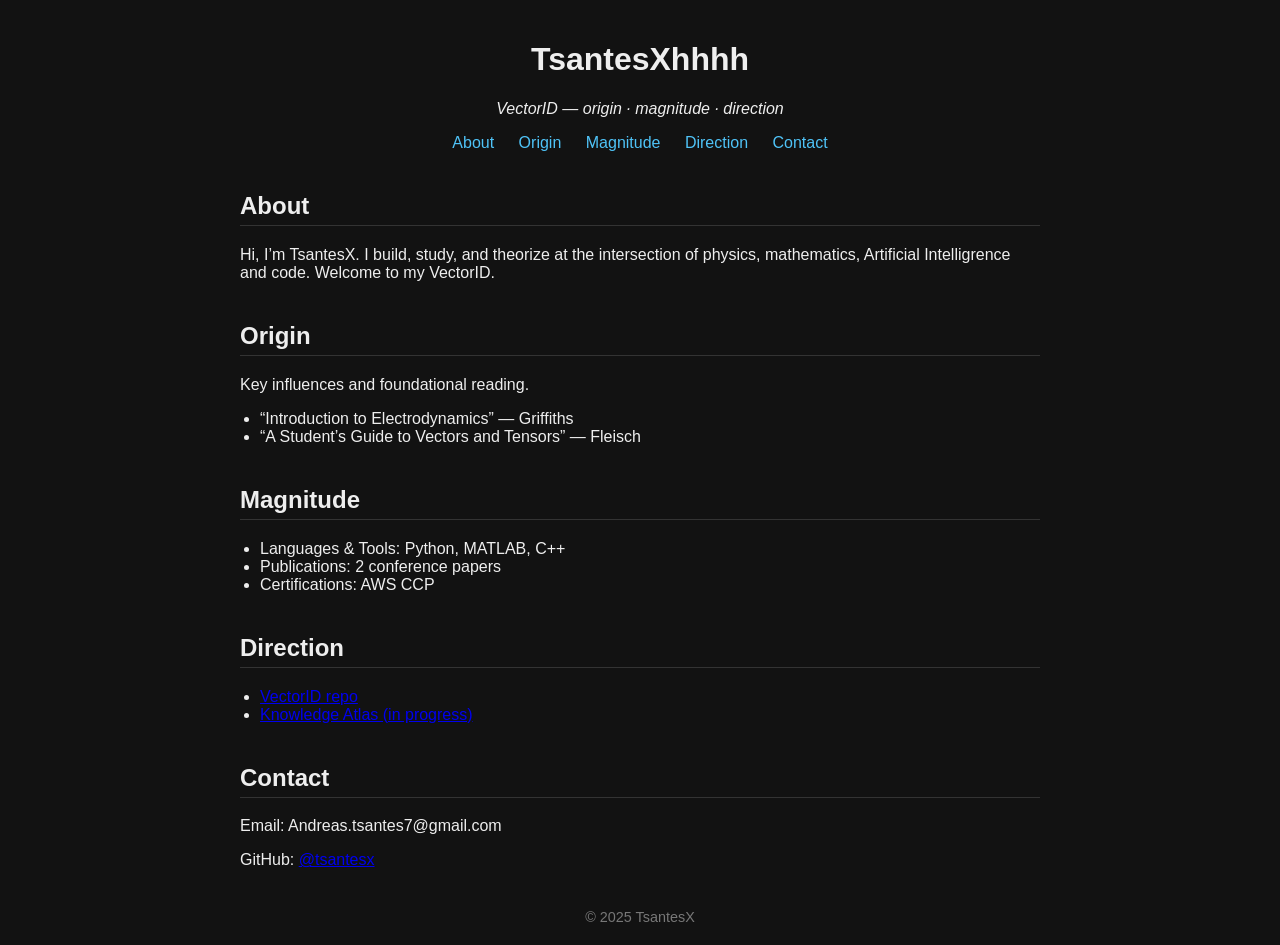
==== index.html @ 1da0ccea "Update favicon and icons" ====
<!DOCTYPE html>
<html lang="en">
<head>
  <meta charset="UTF-8" />
  <meta name="viewport" content="width=device-width,initial-scale=1"/>
  <title>My Korean Learning</title>
  <!-- Favicon & Touch Icons -->
  <!-- Standard 16 × 16 favicon (works for Safari tab) -->
  <link rel="icon" type="image/png" sizes="16x16" href="media/icons/favicon-16x16.png" />
  <!-- 32 × 32 fallback for other browsers -->
  <link rel="icon" type="image/png" sizes="32x32" href="media/icons/favicon-32x32.png" />
  <!-- High‑resolution favicon for Chrome/Android -->
  <link rel="icon" type="image/png" sizes="192x192" href="media/icons/android-chrome-192x192.png" />
  <!-- Apple touch icon (iOS / Safari bookmarks / macOS favourites) -->
  <link rel="apple-touch-icon" sizes="180x180" href="media/icons/apple-touch-icon.png" />
  <style>
    body { margin:0; font-family:sans-serif; background:#121212; color:#eee; }
    .container { max-width:800px; margin:auto; padding:20px; }
    header { text-align:center; margin-bottom:40px; }
    header img { width:150px; height:150px; border-radius:50%; }
    nav a { margin:0 10px; color:#4fc3f7; text-decoration:none; }
    section { margin-bottom:40px; }
    section h2 { border-bottom:1px solid #333; padding-bottom:5px; }
    ul { padding-left:20px; }
    footer { text-align:center; font-size:0.9em; color:#777; margin-top:40px; }
  </style>
</head>
<body>
  <div class="container">
    <header>
      
      <h1>TsantesXhhhh</h1>
      <p><em>VectorID — origin · magnitude · direction</em></p>
      <nav>
        <a href="#about">About</a>
        <a href="#origin">Origin</a>
        <a href="#magnitude">Magnitude</a>
        <a href="#direction">Direction</a>
        <a href="#contact">Contact</a>
      </nav>
    </header>

    <section id="about">
      <h2>About</h2>
      <p>Hi, I’m TsantesX. I build, study, and theorize at the intersection of physics, mathematics, Artificial Intelligrence and code. Welcome to my VectorID.</p>
    </section>

    <section id="origin">
      <h2>Origin</h2>
      <p>Key influences and foundational reading.</p>
      <ul>
        <li>“Introduction to Electrodynamics” — Griffiths</li>
        <li>“A Student’s Guide to Vectors and Tensors” — Fleisch</li>
        <!-- add more as you wish -->
      </ul>
    </section>

    <section id="magnitude">
      <h2>Magnitude</h2>
      <ul>
        <li>Languages & Tools: Python, MATLAB, C++</li>
        <li>Publications: 2 conference papers</li>
        <li>Certifications: AWS CCP</li>
        <!-- add more as you build -->
      </ul>
    </section>

    <section id="direction">
      <h2>Direction</h2>
      <ul>
        <li><a href="https://github.com/tsantesx/VectorID">VectorID repo</a></li>
        <li><a href="https://github.com/tsantesx/Knowledge-Atlas">Knowledge Atlas (in progress)</a></li>
        <!-- add more links -->
      </ul>
    </section>

    <section id="contact">
      <h2>Contact</h2>
      <p>Email: Andreas.tsantes7@gmail.com</p>
      <p>GitHub: <a href="https://github.com/tsantesx">@tsantesx</a></p>
    </section>

    <footer>
      &copy; 2025 TsantesX
    </footer>
  </div>
</body>
</html>
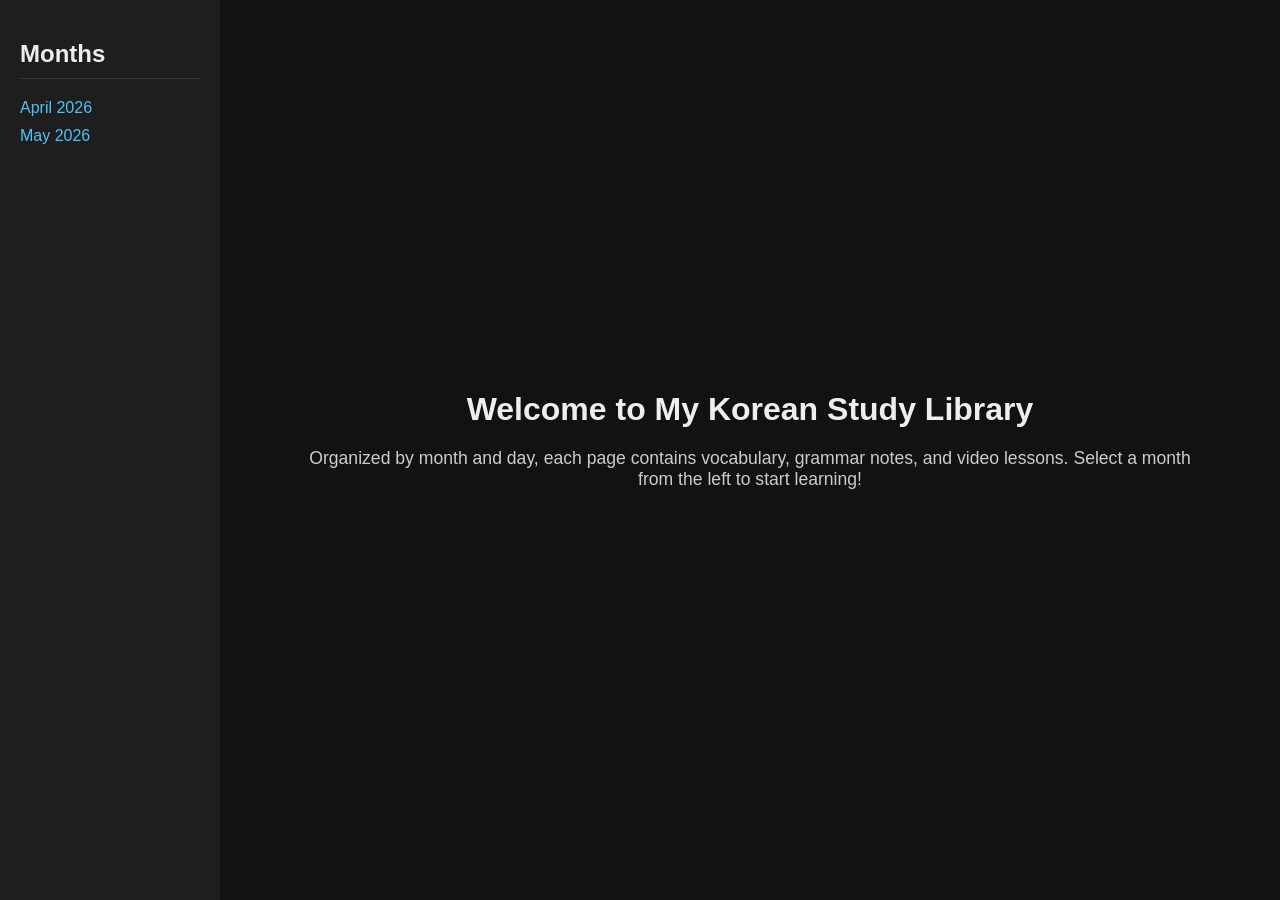
==== commit 872b5323: "update" ====
--- a/index.html
+++ b/index.html
@@ -3,86 +3,36 @@
 <head>
   <meta charset="UTF-8" />
   <meta name="viewport" content="width=device-width,initial-scale=1"/>
-  <title>My Korean Learning</title>
+  <title>My Korean Study Library</title>
   <!-- Favicon & Touch Icons -->
-  <!-- Standard 16 × 16 favicon (works for Safari tab) -->
   <link rel="icon" type="image/png" sizes="16x16" href="media/icons/favicon-16x16.png" />
-  <!-- 32 × 32 fallback for other browsers -->
   <link rel="icon" type="image/png" sizes="32x32" href="media/icons/favicon-32x32.png" />
-  <!-- High‑resolution favicon for Chrome/Android -->
   <link rel="icon" type="image/png" sizes="192x192" href="media/icons/android-chrome-192x192.png" />
-  <!-- Apple touch icon (iOS / Safari bookmarks / macOS favourites) -->
   <link rel="apple-touch-icon" sizes="180x180" href="media/icons/apple-touch-icon.png" />
+  <link rel="stylesheet" href="css/style.css">
+  <link rel="stylesheet" href="css/sidebar.css">
   <style>
-    body { margin:0; font-family:sans-serif; background:#121212; color:#eee; }
-    .container { max-width:800px; margin:auto; padding:20px; }
-    header { text-align:center; margin-bottom:40px; }
-    header img { width:150px; height:150px; border-radius:50%; }
-    nav a { margin:0 10px; color:#4fc3f7; text-decoration:none; }
-    section { margin-bottom:40px; }
-    section h2 { border-bottom:1px solid #333; padding-bottom:5px; }
-    ul { padding-left:20px; }
-    footer { text-align:center; font-size:0.9em; color:#777; margin-top:40px; }
+    body { margin:0; font-family:sans-serif; display:flex; min-height:100vh; background:#121212; color:#eee; }
+    nav.sidebar { width:220px; background:#1e1e1e; padding:20px; box-sizing:border-box; flex-shrink:0; height:100vh; overflow-y:auto; }
+    nav.sidebar h2 { border-bottom:1px solid #333; padding-bottom:10px; }
+    nav.sidebar a { display:block; color:#4fc3f7; text-decoration:none; margin:10px 0; }
+    nav.sidebar a:hover { text-decoration:underline; }
+    main.container { flex:1; padding:40px; max-width:900px; margin:auto; }
+    main.container h1 { text-align:center; margin-bottom:20px; }
+    main.container p { text-align:center; margin-bottom:40px; font-size:1.1em; color:#ccc; }
   </style>
 </head>
 <body>
-  <div class="container">
-    <header>
-      
-      <h1>TsantesXhhhh</h1>
-      <p><em>VectorID — origin · magnitude · direction</em></p>
-      <nav>
-        <a href="#about">About</a>
-        <a href="#origin">Origin</a>
-        <a href="#magnitude">Magnitude</a>
-        <a href="#direction">Direction</a>
-        <a href="#contact">Contact</a>
-      </nav>
-    </header>
+  <nav class="sidebar">
+    <h2>Months</h2>
+    <a href="lessons/2026-04/day01.html">April 2026</a>
+    <a href="lessons/2026-05/day01.html">May 2026</a>
+    <!-- add more months as you create them -->
+  </nav>
 
-    <section id="about">
-      <h2>About</h2>
-      <p>Hi, I’m TsantesX. I build, study, and theorize at the intersection of physics, mathematics, Artificial Intelligrence and code. Welcome to my VectorID.</p>
-    </section>
-
-    <section id="origin">
-      <h2>Origin</h2>
-      <p>Key influences and foundational reading.</p>
-      <ul>
-        <li>“Introduction to Electrodynamics” — Griffiths</li>
-        <li>“A Student’s Guide to Vectors and Tensors” — Fleisch</li>
-        <!-- add more as you wish -->
-      </ul>
-    </section>
-
-    <section id="magnitude">
-      <h2>Magnitude</h2>
-      <ul>
-        <li>Languages & Tools: Python, MATLAB, C++</li>
-        <li>Publications: 2 conference papers</li>
-        <li>Certifications: AWS CCP</li>
-        <!-- add more as you build -->
-      </ul>
-    </section>
-
-    <section id="direction">
-      <h2>Direction</h2>
-      <ul>
-        <li><a href="https://github.com/tsantesx/VectorID">VectorID repo</a></li>
-        <li><a href="https://github.com/tsantesx/Knowledge-Atlas">Knowledge Atlas (in progress)</a></li>
-        <!-- add more links -->
-      </ul>
-    </section>
-
-    <section id="contact">
-      <h2>Contact</h2>
-      <p>Email: Andreas.tsantes7@gmail.com</p>
-      <p>GitHub: <a href="https://github.com/tsantesx">@tsantesx</a></p>
-    </section>
-
-    <footer>
-      &copy; 2025 TsantesX
-    </footer>
-  </div>
+  <main class="container">
+    <h1>Welcome to My Korean Study Library</h1>
+    <p>Organized by month and day, each page contains vocabulary, grammar notes, and video lessons. Select a month from the left to start learning!</p>
+  </main>
 </body>
 </html>
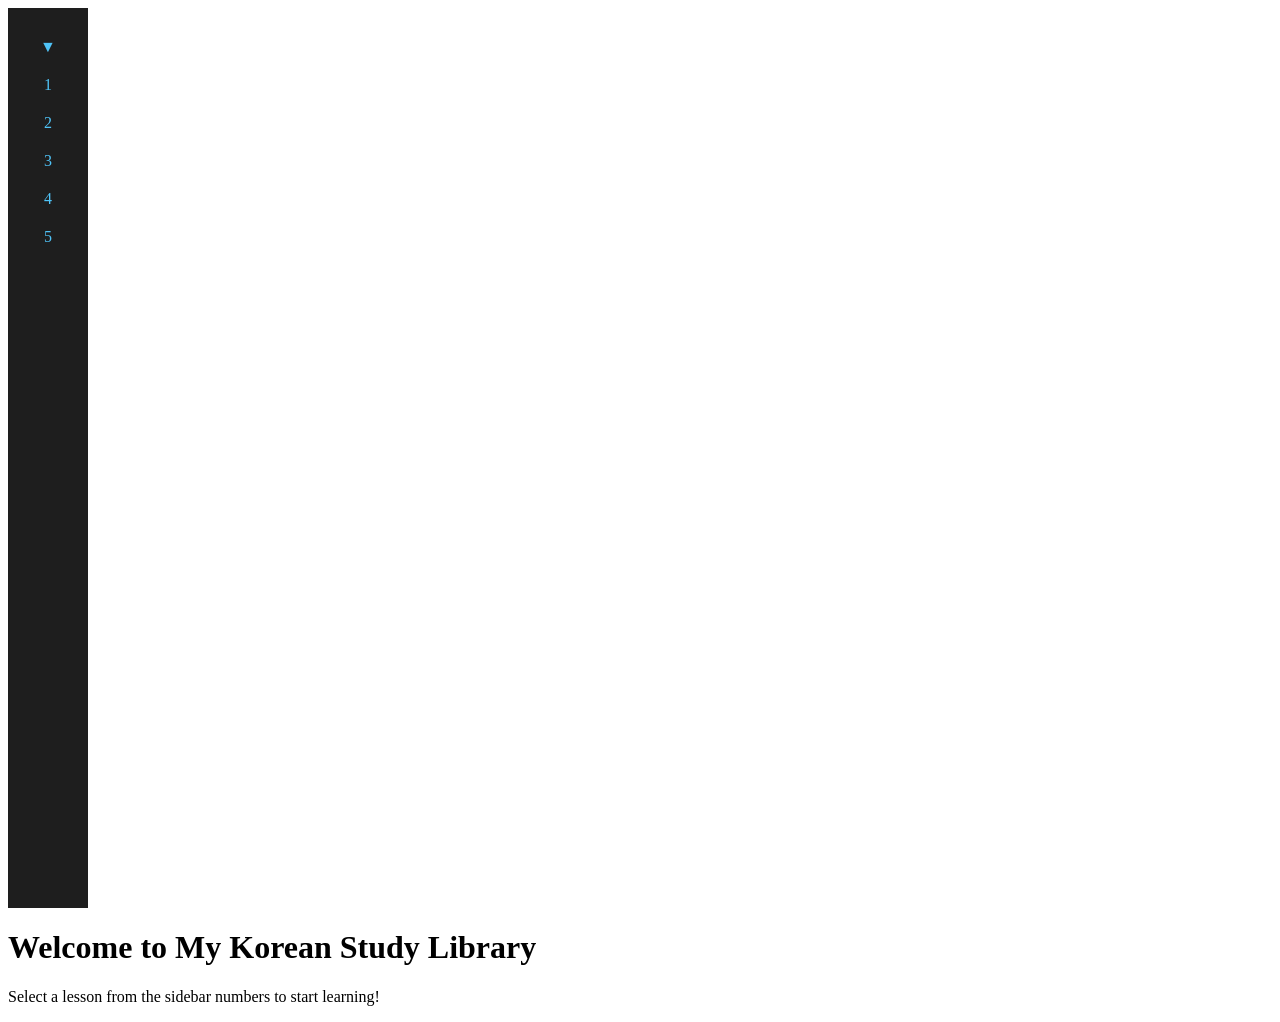
==== commit 7efadaaa: "s" ====
--- a/index.html
+++ b/index.html
@@ -11,28 +11,30 @@
   <link rel="apple-touch-icon" sizes="180x180" href="media/icons/apple-touch-icon.png" />
   <link rel="stylesheet" href="css/style.css">
   <link rel="stylesheet" href="css/sidebar.css">
-  <style>
-    body { margin:0; font-family:sans-serif; display:flex; min-height:100vh; background:#121212; color:#eee; }
-    nav.sidebar { width:220px; background:#1e1e1e; padding:20px; box-sizing:border-box; flex-shrink:0; height:100vh; overflow-y:auto; }
-    nav.sidebar h2 { border-bottom:1px solid #333; padding-bottom:10px; }
-    nav.sidebar a { display:block; color:#4fc3f7; text-decoration:none; margin:10px 0; }
-    nav.sidebar a:hover { text-decoration:underline; }
-    main.container { flex:1; padding:40px; max-width:900px; margin:auto; }
-    main.container h1 { text-align:center; margin-bottom:20px; }
-    main.container p { text-align:center; margin-bottom:40px; font-size:1.1em; color:#ccc; }
-  </style>
 </head>
 <body>
   <nav class="sidebar">
-    <h2>Months</h2>
-    <a href="lessons/2026-04/day01.html">April 2026</a>
-    <a href="lessons/2026-05/day01.html">May 2026</a>
-    <!-- add more months as you create them -->
+    <button class="dropdown-btn">&#9660;</button>
+    <div class="dropdown-container">
+      <a href="lessons/lesson1.html">1</a>
+      <a href="lessons/lesson2.html">2</a>
+      <a href="lessons/lesson3.html">3</a>
+      <a href="lessons/lesson4.html">4</a>
+      <a href="lessons/lesson5.html">5</a>
+    </div>
   </nav>
 
   <main class="container">
     <h1>Welcome to My Korean Study Library</h1>
-    <p>Organized by month and day, each page contains vocabulary, grammar notes, and video lessons. Select a month from the left to start learning!</p>
+    <p>Select a lesson from the sidebar numbers to start learning!</p>
   </main>
+
+  <script>
+    const dropdownBtn = document.querySelector('.dropdown-btn');
+    const dropdownContainer = document.querySelector('.dropdown-container');
+    dropdownBtn.addEventListener('click', () => {
+      dropdownContainer.style.display = dropdownContainer.style.display === 'flex' ? 'none' : 'flex';
+    });
+  </script>
 </body>
 </html>
--- a/css/sidebar.css
+++ b/css/sidebar.css
@@ -0,0 +1,46 @@
+/* Sidebar Styles */
+nav.sidebar { 
+  width:80px; 
+  background:#1e1e1e; 
+  padding:20px; 
+  box-sizing:border-box; 
+  flex-shrink:0; 
+  height:100vh; 
+  overflow-y:auto; 
+}
+
+nav.sidebar h2 { 
+  display:none; 
+}
+
+nav.sidebar a { 
+  display:block; 
+  color:#4fc3f7; 
+  text-decoration:none; 
+  margin:10px 0; 
+  text-align:center; 
+}
+
+nav.sidebar a:hover { 
+  text-decoration:underline; 
+}
+
+.dropdown-btn { 
+  cursor:pointer; 
+  background:none; 
+  border:none; 
+  color:#4fc3f7; 
+  width:100%; 
+  text-align:center; 
+  padding:10px 0; 
+  font-size:1em; 
+}
+
+.dropdown-container { 
+  display:flex; 
+  flex-direction:column; 
+}
+
+.dropdown-container a { 
+  padding-left:0; 
+}
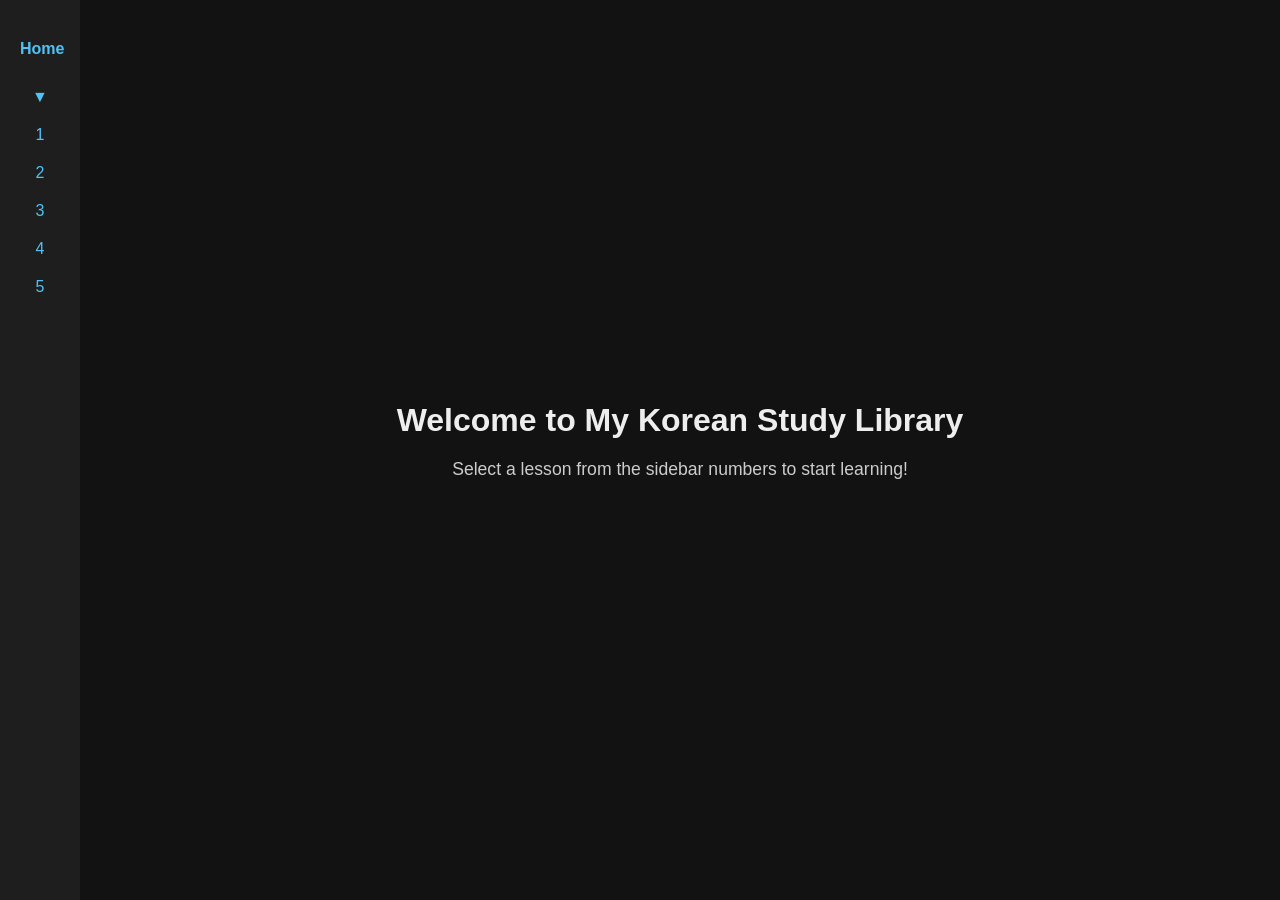
==== commit 3e27135f: "ss" ====
--- a/index.html
+++ b/index.html
@@ -14,6 +14,7 @@
 </head>
 <body>
   <nav class="sidebar">
+    <a href="index.html" class="home-btn">Home</a>
     <button class="dropdown-btn">&#9660;</button>
     <div class="dropdown-container">
       <a href="lessons/lesson1.html">1</a>
--- a/css/style.css
+++ b/css/style.css
@@ -0,0 +1,41 @@
+body {
+  margin:0;
+  font-family:sans-serif;
+  display:flex;
+  min-height:100vh;
+  background:#121212;
+  color:#eee;
+}
+
+main.container {
+  flex:1;
+  padding:40px;
+  max-width:900px;
+  margin:auto;
+}
+
+main.container h1 {
+  text-align:center;
+  margin-bottom:20px;
+}
+
+main.container p {
+  text-align:center;
+  margin-bottom:40px;
+  font-size:1.1em;
+  color:#ccc;
+}
+
+.home-btn {
+  display: block;
+  text-align: center;
+  padding: 10px 0;
+  margin-bottom: 15px;
+  color: #4fc3f7;
+  text-decoration: none;
+  font-weight: bold;
+}
+
+.home-btn:hover {
+  text-decoration: underline;
+}
